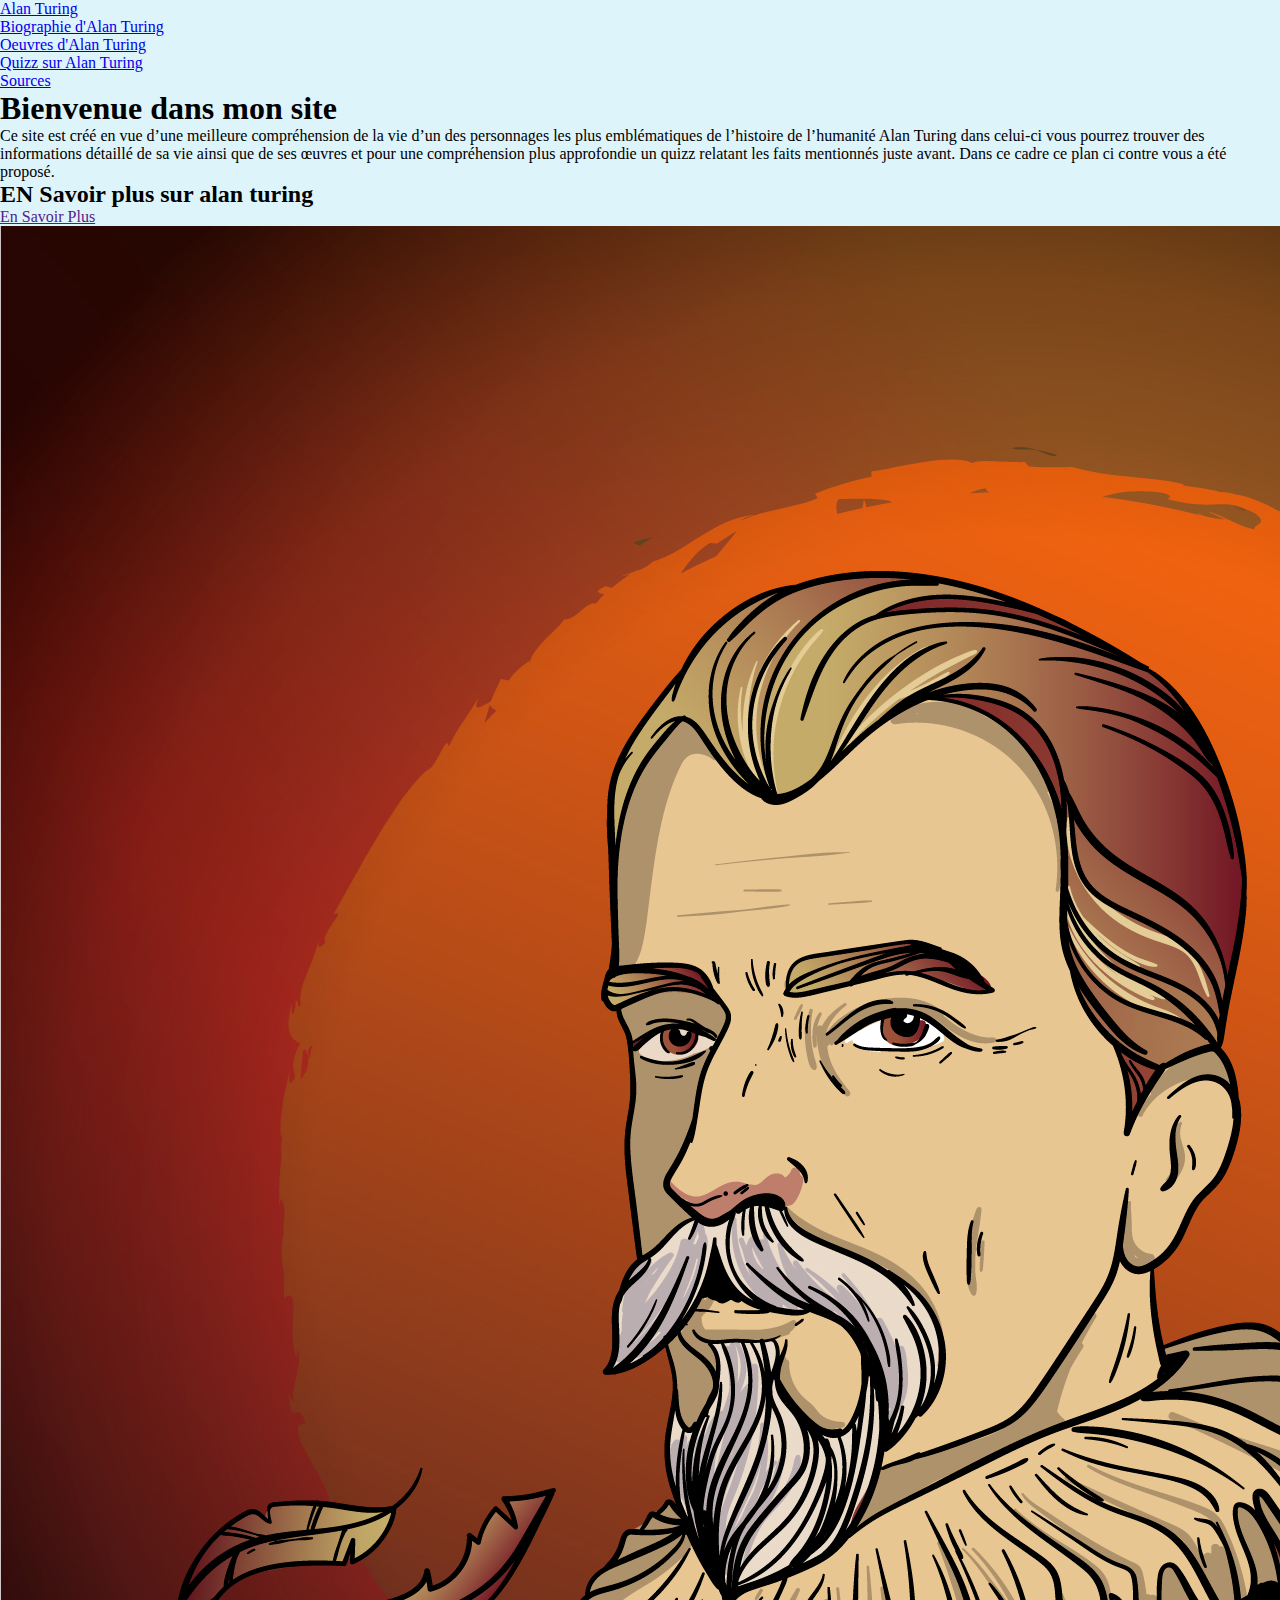
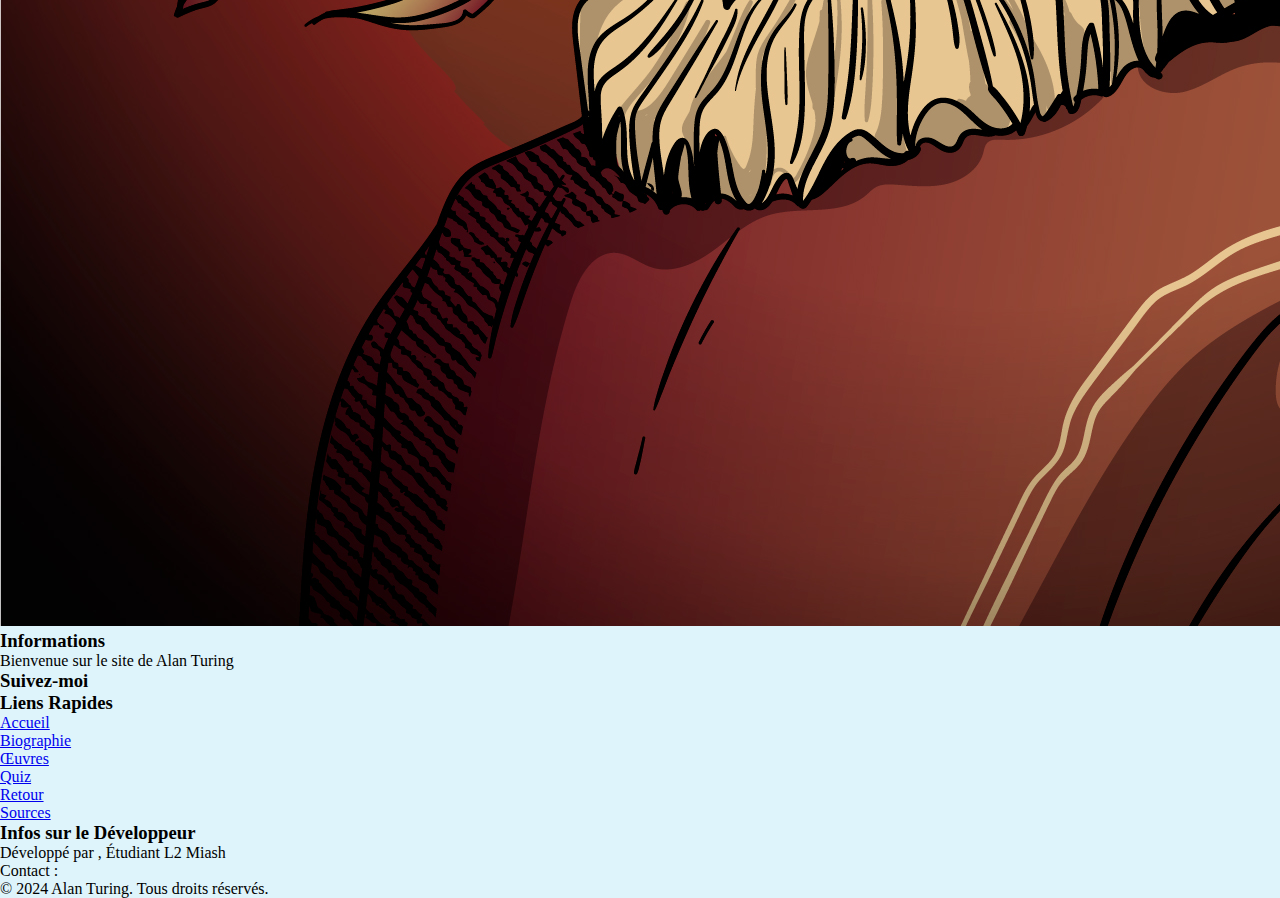
==== index.html @ f027949d "first commit" ====
<!DOCTYPE html>
<html lang="en">
<head>
    <meta charset="UTF-8">
    <meta name="viewport" content="width=device-width, initial-scale=1.0">
    <title>Alan Turing - Biographie et Œuvres</title>
    <link rel="stylesheet" href="styles.css">

</head>
<body>
    <header>
       <nav>
        <ul>
            <li><a href= index.html>Alan Turing </a></li>
            <li><a href=biographie.html>Biographie d'Alan Turing</a></li>
            <li><a href=oeuvres.html>Oeuvres d'Alan Turing</a></li>
            <li><a href=quiz.html> Quizz sur Alan Turing</a></li>
            <li><a href=sources.html> Sources</a></li>
        </ul>
       </nav>
    </header>


    <main>

    <section id="hero" class="container">
        <div class="text-hero" >
            <h1>Bienvenue dans mon site</h1>
            <p>Ce site est créé en vue d’une meilleure compréhension de la vie d’un des personnages les
                plus emblématiques de l’histoire de l’humanité Alan Turing dans celui-ci vous pourrez
                trouver des informations détaillé de sa vie ainsi que de ses œuvres et pour une
                compréhension plus approfondie un quizz relatant les faits mentionnés juste avant. Dans ce cadre ce plan ci contre vous a été proposé. </p>
                <h2> EN Savoir plus sur alan turing</h2>
                <a href="" class="button1"> En Savoir Plus</a>
        </div>
            <img src="9861548.jpg" alt="Alan Turing">
    </section>

    </main>

    <footer>
        <div class="footer-container">

            <!-- Column 1: Introduction -->
            <div class="footer-column">
              <h3>Informations</h3>
              <p>Bienvenue sur le site de Alan Turing</p>
            </div>
        
            <!-- Column 2: Social Media -->
            <div class="footer-column">
              <h3>Suivez-moi</h3>
              <div class="social-icons">
                <a href="" target="_blank" aria-label="Facebook"><i class="fab fa-facebook-f"></i></a>
                <a href="" target="_blank" aria-label="Twitter"><i class="fab fa-twitter"></i></a>
                <a href="" target="_blank" aria-label="Instagram"><i class="fab fa-instagram"></i></a>
                <a href="" target="_blank" aria-label="LinkedIn"><i class="fab fa-linkedin-in"></i></a>
              </div>
            </div>
        
            <!-- Column 3: Website Pages -->
            <div class="footer-column">
              <h3>Liens Rapides</h3>
              <ul>
                <li><a href="index.html">Accueil</a></li>
                <li><a href="Pages/biographie.html">Biographie</a></li>
                <li><a href="Pages/oeuvre.html">Œuvres</a></li>
                <li><a href="Pages/Quiz.html">Quiz</a></li>
                <li><a href="Pages/Feedback.html">Retour</a></li>
                <li><a href="Pages/sources.html">Sources</a></li>
              </ul>
            </div>
        
            <!-- Column 4: Developer Info -->
            <div class="footer-column">
              <h3>Infos sur le Développeur</h3>
              <p>Développé par <a href="" target="_blank"></a>, Étudiant L2 Miash</p>
              <p>Contact : <a href="mailto:"></a></p>
            </div>
        
          </div>
        
          <div class="footer-bottom">
            <p>&copy; 2024 Alan Turing. Tous droits réservés.</p>
          </div>
    </footer>
</body>
</html>
---- styles.css ----
*{
    margin:0;
    padding: 0;
    box-sizing: border-box;
    font-family: 'Times New Roman', Times, serif;
}

body{
    min-height: 100vh;
    background: #0bb1df23;
    background-size: cover;
    color: black;
}

.header{
    position: sticky;
    top: 0;
    width: 100%;
    padding: 15px 40px;
    display: flex;
    justify-content: space-between;
    align-items: center;
    z-index: 100;
    background-color: #0bb1df23;
}
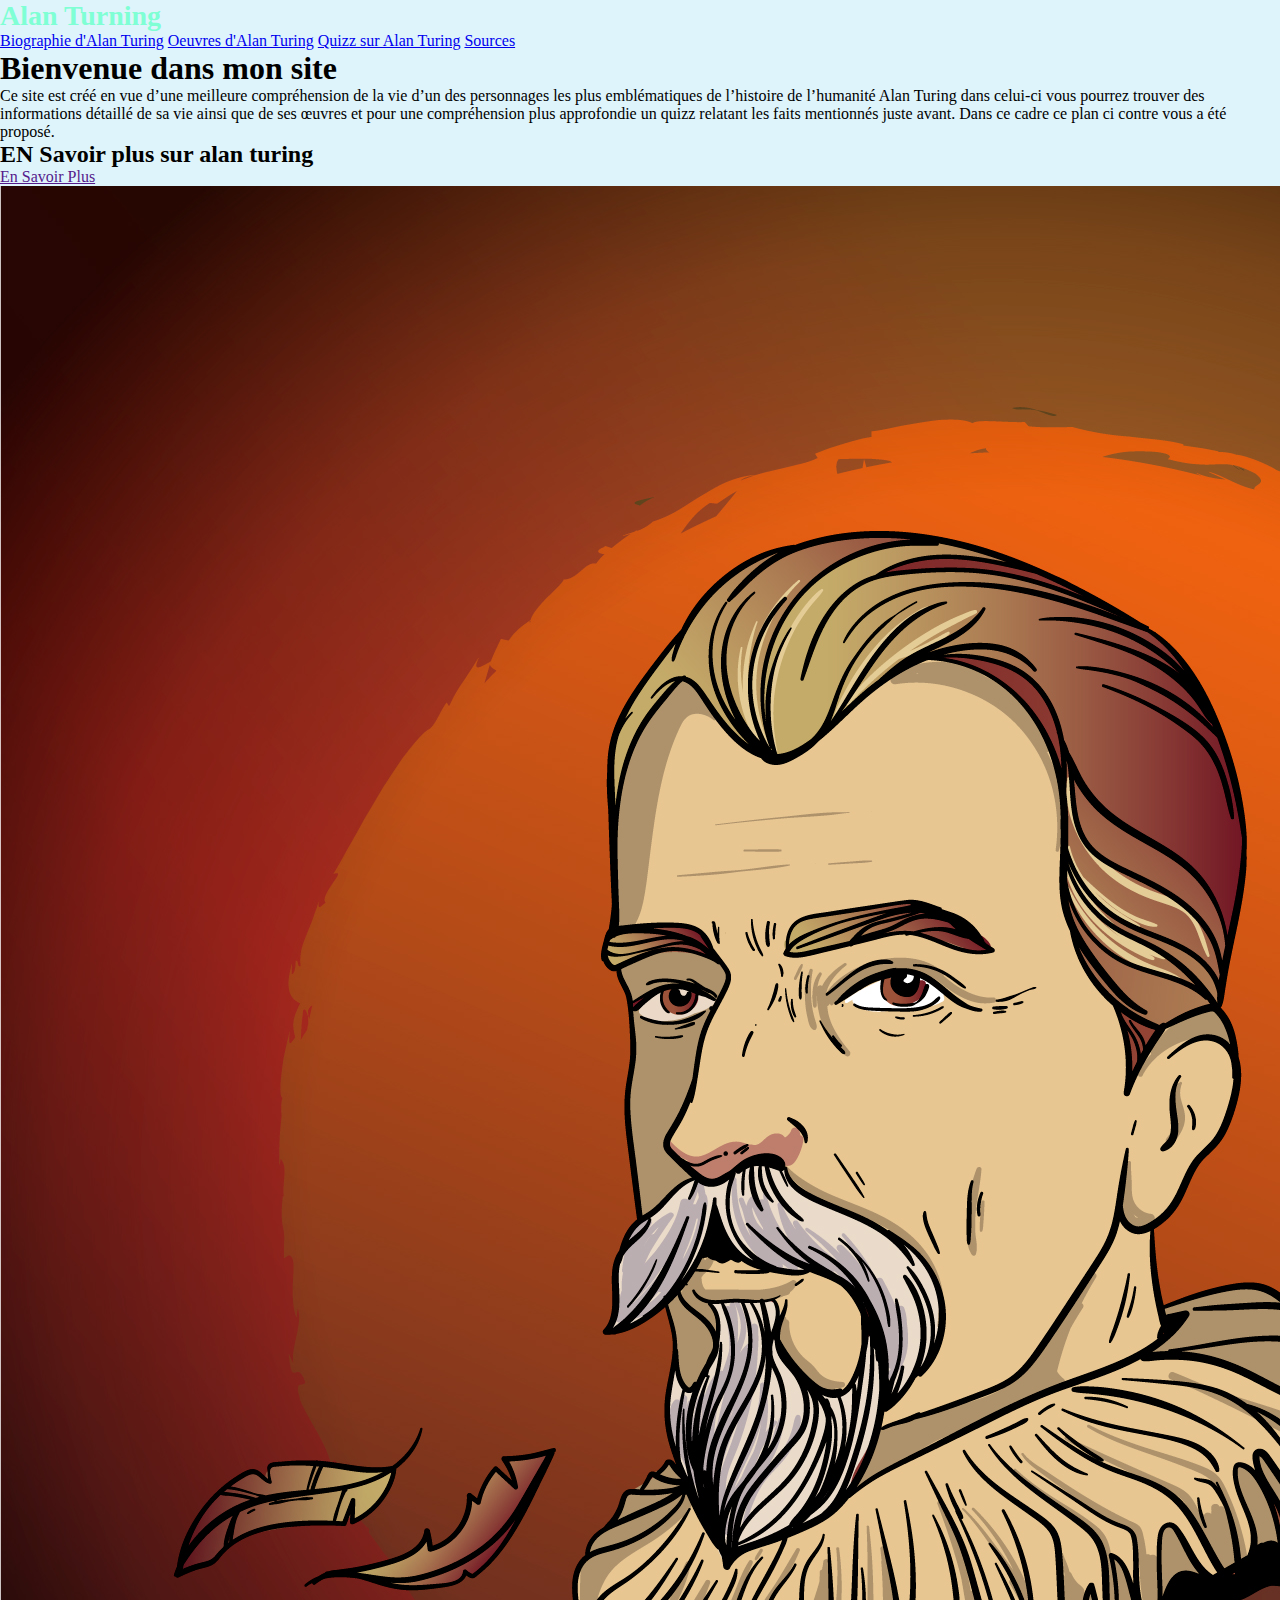
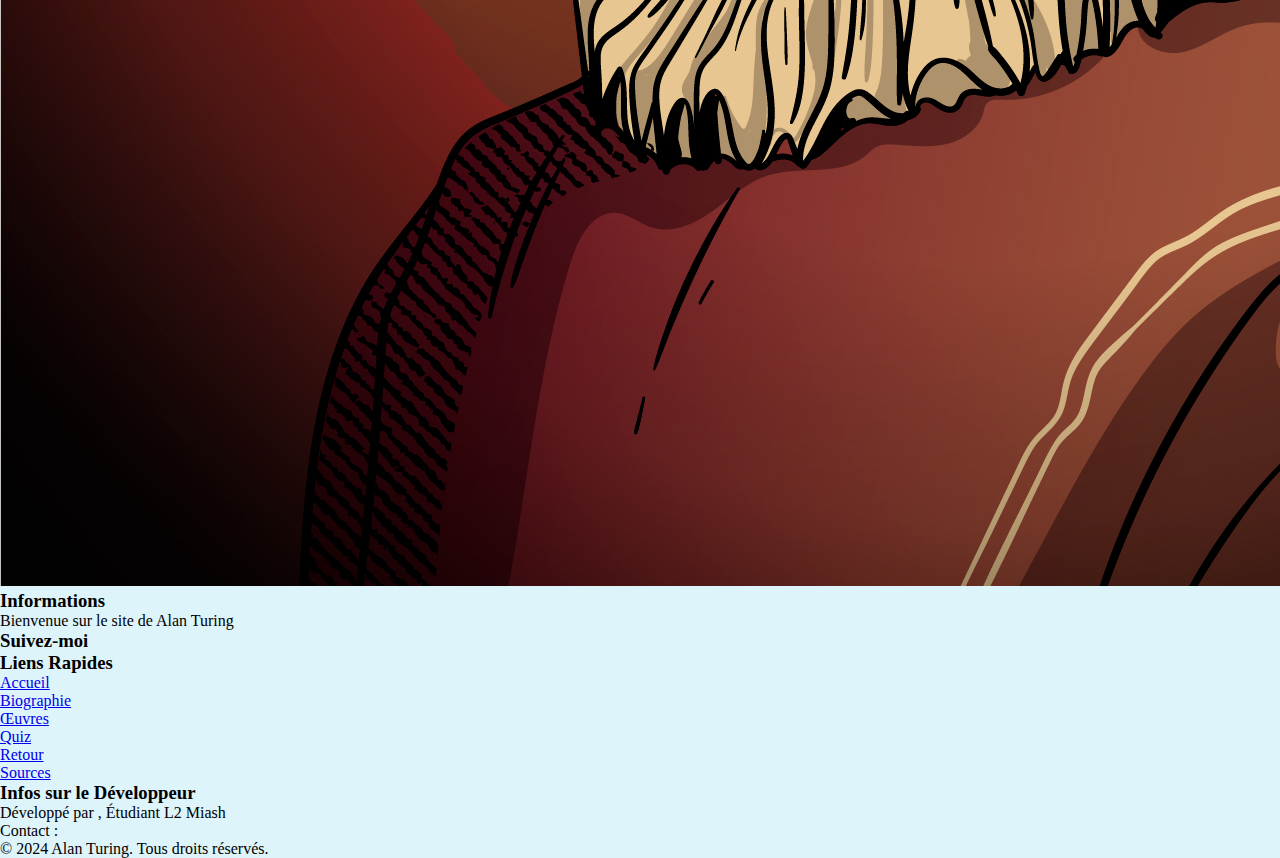
==== commit 9b1ca114: "modification" ====
--- a/index.html
+++ b/index.html
@@ -9,14 +9,12 @@
 </head>
 <body>
     <header>
-       <nav>
-        <ul>
-            <li><a href= index.html>Alan Turing </a></li>
-            <li><a href=biographie.html>Biographie d'Alan Turing</a></li>
-            <li><a href=oeuvres.html>Oeuvres d'Alan Turing</a></li>
-            <li><a href=quiz.html> Quizz sur Alan Turing</a></li>
-            <li><a href=sources.html> Sources</a></li>
-        </ul>
+      <a href="index.html" class="logo"> Alan Turning</a>
+       <nav class="navbar">
+            <a href=biographie.html>Biographie d'Alan Turing</a>
+            <a href=oeuvres.html>Oeuvres d'Alan Turing</a>
+            <a href=quiz.html> Quizz sur Alan Turing</a>
+            <a href=sources.html> Sources</a>
        </nav>
     </header>
 
--- a/styles.css
+++ b/styles.css
@@ -22,4 +22,11 @@
     align-items: center;
     z-index: 100;
     background-color: #0bb1df23;
+}
+
+.logo{
+    font-size: 28px;
+    color: aquamarine;
+    font-weight: 700;
+    text-decoration: none;
 }